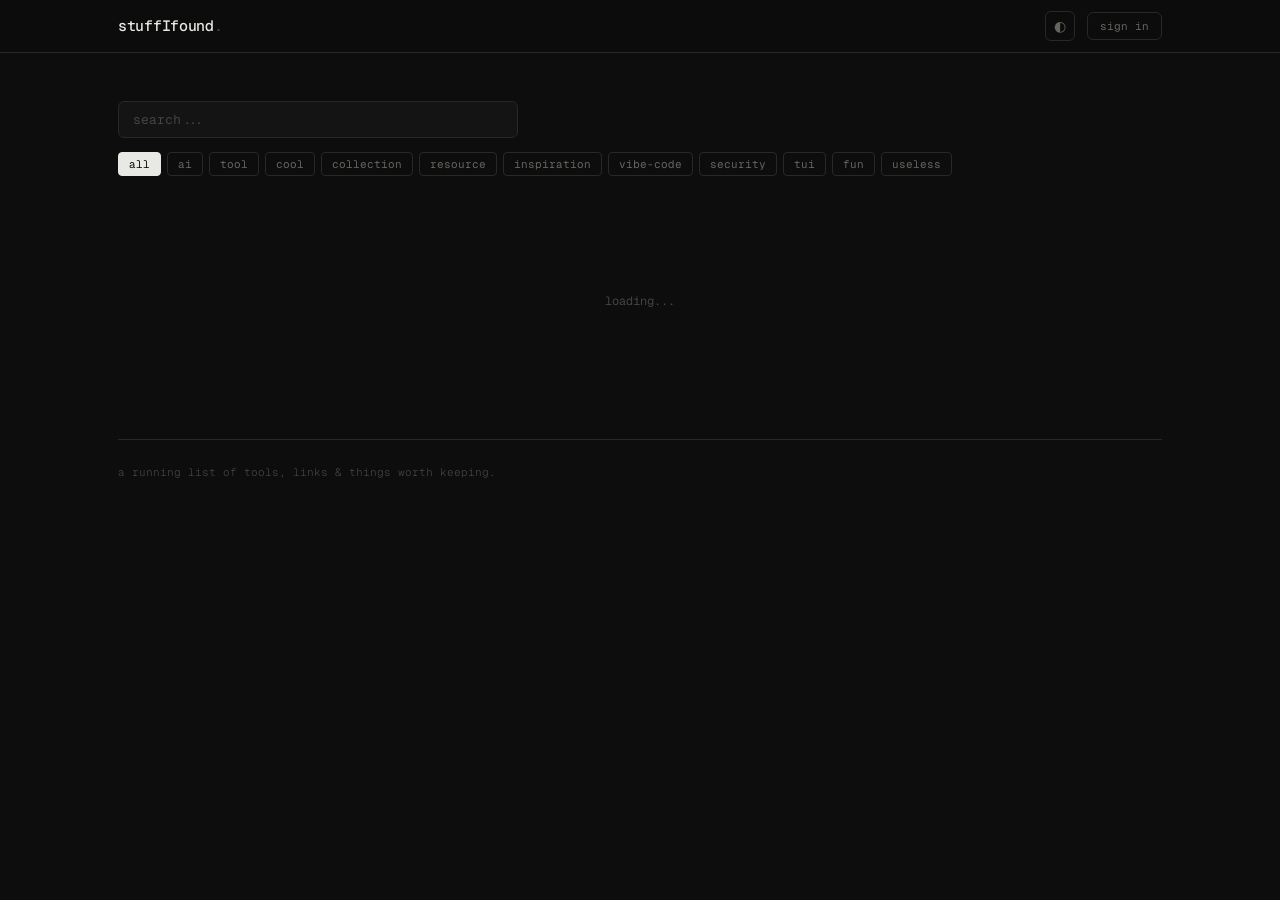
==== index.html @ 28830408 "moving docs to root" ====
<!DOCTYPE html>
<html lang="en">
<head>
  <meta charset="UTF-8" />
  <meta name="viewport" content="width=device-width, initial-scale=1.0" />
  <title>stuffIfound</title>
  <link rel="preconnect" href="https://fonts.googleapis.com" />
  <link href="https://fonts.googleapis.com/css2?family=Geist+Mono:wght@300;400;500&family=Instrument+Sans:wght@400;500;600&display=swap" rel="stylesheet" />
  <link rel="icon" type="image/png" href="../assets/icon.png" />
  <link rel="stylesheet" href="style.css" />
</head>
<body>

  <header>
    <div class="header-inner">
      <div class="logo">stuffIfound<span class="logo-dot">.</span></div>
      <div class="header-right">
        <span id="tool-count" class="meta-count"></span>
        <button id="theme-toggle" class="btn-theme" title="toggle theme">◐</button>
        <!-- Auth: shown when logged out -->
        <button id="login-btn" class="btn-login">sign in</button>
        <!-- Auth: shown when logged in -->
        <div id="user-menu" class="user-menu" style="display:none">
          <img id="user-avatar" class="user-avatar" src="" alt="" />
          <span id="user-name" class="user-name"></span>
          <button id="signout-btn" class="btn-signout">sign out</button>
        </div>
        <button id="add-btn" class="btn-add" style="display:none">+ add</button>
      </div>
    </div>
  </header>

  <main>
    <div class="controls">
      <div class="search-wrap">
        <input type="text" id="search" placeholder="search..." autocomplete="off" spellcheck="false" />
        <span id="search-clear" class="search-clear" style="display:none">✕</span>
      </div>
      <div class="tag-filters" id="tag-filters">
        <button class="tag-btn active" data-tag="ALL">all</button>
        <button class="tag-btn" data-tag="AI">ai</button>
        <button class="tag-btn" data-tag="TOOL">tool</button>
        <button class="tag-btn" data-tag="COOL">cool</button>
        <button class="tag-btn" data-tag="COLLECTION">collection</button>
        <button class="tag-btn" data-tag="RESOURCE">resource</button>
        <button class="tag-btn" data-tag="INSPIRATION">inspiration</button>
        <button class="tag-btn" data-tag="VIBE-CODE">vibe-code</button>
        <button class="tag-btn" data-tag="SECURITY">security</button>
        <button class="tag-btn" data-tag="TUI">tui</button>
        <button class="tag-btn" data-tag="FUN">fun</button>
        <button class="tag-btn" data-tag="USELESS">useless</button>
      </div>
    </div>

    <div id="tools-grid" class="tools-grid">
      <div class="loading">loading<span class="dots"><span>.</span><span>.</span><span>.</span></span></div>
    </div>
    <div id="no-results" class="no-results" style="display:none">nothing found.</div>
    <p class="footer-sub">a running list of tools, links &amp; things worth keeping.</p>
  </main>

  <!-- Login Modal -->
  <div id="login-modal" class="modal-overlay" style="display:none">
    <div class="modal modal--narrow">
      <div class="modal-header">
        <span class="modal-title">sign in</span>
        <button id="login-modal-close" class="modal-close">✕</button>
      </div>
      <div class="modal-body">
        <p class="auth-hint">sign in to add, edit, or remove your own entries.</p>
        <button id="gh-login-btn" class="btn-oauth btn-oauth--gh">
          <svg width="16" height="16" viewBox="0 0 24 24" fill="currentColor"><path d="M12 0C5.37 0 0 5.37 0 12c0 5.31 3.435 9.795 8.205 11.385.6.105.825-.255.825-.57 0-.285-.015-1.23-.015-2.235-3.015.555-3.795-.735-4.035-1.41-.135-.345-.72-1.41-1.23-1.695-.42-.225-1.02-.78-.015-.795.945-.015 1.62.87 1.845 1.23 1.08 1.815 2.805 1.305 3.495.99.105-.78.42-1.305.765-1.605-2.67-.3-5.46-1.335-5.46-5.925 0-1.305.465-2.385 1.23-3.225-.12-.3-.54-1.53.12-3.18 0 0 1.005-.315 3.3 1.23.96-.27 1.98-.405 3-.405s2.04.135 3 .405c2.295-1.56 3.3-1.23 3.3-1.23.66 1.65.24 2.88.12 3.18.765.84 1.23 1.905 1.23 3.225 0 4.605-2.805 5.625-5.475 5.925.435.375.81 1.095.81 2.22 0 1.605-.015 2.895-.015 3.3 0 .315.225.69.825.57A12.02 12.02 0 0 0 24 12c0-6.63-5.37-12-12-12z"/></svg>
          continue with github
        </button>
        <button id="google-login-btn" class="btn-oauth btn-oauth--google">
          <svg width="16" height="16" viewBox="0 0 24 24"><path fill="#4285F4" d="M22.56 12.25c0-.78-.07-1.53-.2-2.25H12v4.26h5.92c-.26 1.37-1.04 2.53-2.21 3.31v2.77h3.57c2.08-1.92 3.28-4.74 3.28-8.09z"/><path fill="#34A853" d="M12 23c2.97 0 5.46-.98 7.28-2.66l-3.57-2.77c-.98.66-2.23 1.06-3.71 1.06-2.86 0-5.29-1.93-6.16-4.53H2.18v2.84C3.99 20.53 7.7 23 12 23z"/><path fill="#FBBC05" d="M5.84 14.09c-.22-.66-.35-1.36-.35-2.09s.13-1.43.35-2.09V7.07H2.18C1.43 8.55 1 10.22 1 12s.43 3.45 1.18 4.93l3.66-2.84z"/><path fill="#EA4335" d="M12 5.38c1.62 0 3.06.56 4.21 1.64l3.15-3.15C17.45 2.09 14.97 1 12 1 7.7 1 3.99 3.47 2.18 7.07l3.66 2.84c.87-2.6 3.3-4.53 6.16-4.53z"/></svg>
          continue with google
        </button>
      </div>
    </div>
  </div>

  <!-- Add / Edit Tool Modal -->
  <div id="modal-overlay" class="modal-overlay" style="display:none">
    <div class="modal">
      <div class="modal-header">
        <span id="modal-title" class="modal-title">add something</span>
        <button id="modal-close" class="modal-close">✕</button>
      </div>
      <div class="modal-body">
        <input type="hidden" id="f-edit-id" />
        <div class="field">
          <label>name <span class="req">*</span></label>
          <input type="text" id="f-name" placeholder="e.g. ripgrep" spellcheck="false" />
        </div>
        <div class="field">
          <label>link <span class="req">*</span></label>
          <input type="url" id="f-link" placeholder="https://..." spellcheck="false" />
        </div>
        <div class="field">
          <label>description <span class="req">*</span></label>
          <textarea id="f-desc" placeholder="what is it? keep it short." rows="3"></textarea>
        </div>
        <div class="field">
          <label>tags <span class="req">*</span></label>
          <div class="tag-select" id="tag-select">
            <button class="tag-option" data-tag="AI">ai</button>
            <button class="tag-option" data-tag="TOOL">tool</button>
            <button class="tag-option" data-tag="COOL">cool</button>
            <button class="tag-option" data-tag="COLLECTION">collection</button>
            <button class="tag-option" data-tag="RESOURCE">resource</button>
            <button class="tag-option" data-tag="INSPIRATION">inspiration</button>
            <button class="tag-option" data-tag="VIBE-CODE">vibe-code</button>
            <button class="tag-option" data-tag="SECURITY">security</button>
            <button class="tag-option" data-tag="TUI">tui</button>
            <button class="tag-option" data-tag="FUN">fun</button>
            <button class="tag-option" data-tag="USELESS">useless</button>
          </div>
        </div>
        <div id="form-error" class="form-error" style="display:none"></div>
        <button id="submit-btn" class="btn-submit">submit →</button>
        <div id="submit-success" class="submit-success" style="display:none">✓ saved!</div>
      </div>
    </div>
  </div>

  <!-- Delete confirm -->
  <div id="delete-modal" class="modal-overlay" style="display:none">
    <div class="modal modal--narrow">
      <div class="modal-header">
        <span class="modal-title">remove entry</span>
        <button id="delete-cancel" class="modal-close">✕</button>
      </div>
      <div class="modal-body">
        <p class="auth-hint">are you sure? this can't be undone.</p>
        <div class="delete-actions">
          <button id="delete-cancel-btn" class="btn-cancel">cancel</button>
          <button id="delete-confirm-btn" class="btn-delete">remove</button>
        </div>
      </div>
    </div>
  </div>

  <script>
    window.SUPABASE_URL      = 'https://btuajyhjhvxzfzkemvkx.supabase.co';
    window.SUPABASE_ANON_KEY = 'eyJhbGciOiJIUzI1NiIsInR5cCI6IkpXVCJ9.eyJpc3MiOiJzdXBhYmFzZSIsInJlZiI6ImJ0dWFqeWhqaHZ4emZ6a2Vtdmt4Iiwicm9sZSI6ImFub24iLCJpYXQiOjE3NzMwNzQwMDEsImV4cCI6MjA4ODY1MDAwMX0.UKPr-fYV262MgIxJuiR35uJQwhbqYlqmtvy7ois1IlY';
  </script>
  <script src="https://cdn.jsdelivr.net/npm/@supabase/supabase-js@2"></script>
  <script src="script.js"></script>
</body>
</html>
---- style.css ----
/* ── Reset ─────────────────────────────────────────────────── */
*, *::before, *::after { box-sizing: border-box; margin: 0; padding: 0; }

/* ── Dark theme (default) ──────────────────────────────────── */
:root {
  --bg:      #0d0d0d;
  --bg2:     #141414;
  --border:  #282828;
  --border2: #383838;
  --text:    #e8e8e4;
  --muted:   #666660;
  --muted2:  #444440;
  --tag-bg:  #1c1c1c;
  --shadow:  rgba(0,0,0,0.5);
  --mono:    'Geist Mono', monospace;
  --sans:    'Instrument Sans', sans-serif;
  --radius:  6px;
}

/* ── Light theme ───────────────────────────────────────────── */
[data-theme="light"] {
  --bg:      #fafaf9;
  --bg2:     #ffffff;
  --border:  #e8e8e5;
  --border2: #d4d4cf;
  --text:    #1a1a18;
  --muted:   #999990;
  --muted2:  #b8b8b0;
  --tag-bg:  #f0f0ee;
  --shadow:  rgba(0,0,0,0.08);
}

html { scroll-behavior: smooth; }

body {
  background: var(--bg);
  color: var(--text);
  font-family: var(--sans);
  font-size: 14px;
  line-height: 1.6;
  min-height: 100vh;
  -webkit-font-smoothing: antialiased;
  transition: background 0.2s, color 0.2s;
}

/* ── Header ────────────────────────────────────────────────── */
header {
  border-bottom: 1px solid var(--border);
  position: sticky;
  top: 0;
  z-index: 100;
  background: color-mix(in srgb, var(--bg) 88%, transparent);
  backdrop-filter: blur(12px);
  transition: background 0.2s, border-color 0.2s;
}

.header-inner {
  max-width: 1100px;
  margin: 0 auto;
  padding: 0 28px;
  height: 52px;
  display: flex;
  align-items: center;
  justify-content: space-between;
}

.logo {
  font-family: var(--mono);
  font-size: 15px;
  font-weight: 500;
  color: var(--text);
  letter-spacing: -0.3px;
}
.logo-dot { color: var(--muted2); }

.header-right {
  display: flex;
  align-items: center;
  gap: 12px;
}

.meta-count {
  font-family: var(--mono);
  font-size: 11px;
  color: var(--muted);
}

.btn-theme {
  font-size: 14px;
  background: none;
  border: 1px solid var(--border);
  color: var(--muted);
  width: 30px;
  height: 30px;
  border-radius: var(--radius);
  cursor: pointer;
  display: flex;
  align-items: center;
  justify-content: center;
  transition: border-color 0.15s, color 0.15s;
  line-height: 1;
}
.btn-theme:hover { border-color: var(--border2); color: var(--text); }

.btn-add {
  font-family: var(--mono);
  font-size: 11px;
  font-weight: 500;
  background: var(--text);
  border: none;
  color: var(--bg);
  padding: 7px 14px;
  border-radius: var(--radius);
  cursor: pointer;
  transition: opacity 0.15s;
  letter-spacing: 0.2px;
}
.btn-add:hover { opacity: 0.75; }

/* ── Main ──────────────────────────────────────────────────── */
main {
  max-width: 1100px;
  margin: 0 auto;
  padding: 48px 28px 100px;
}

.hero { margin-bottom: 40px; }

.hero-sub {
  font-size: 14px;
  color: var(--muted);
  font-family: var(--mono);
  font-weight: 300;
}

/* ── Controls ──────────────────────────────────────────────── */
.controls {
  display: flex;
  flex-direction: column;
  gap: 14px;
  margin-bottom: 36px;
}

.search-wrap {
  position: relative;
  display: flex;
  align-items: center;
  max-width: 400px;
}

#search {
  width: 100%;
  background: var(--bg2);
  border: 1px solid var(--border);
  color: var(--text);
  font-family: var(--mono);
  font-size: 13px;
  padding: 9px 36px 9px 14px;
  border-radius: var(--radius);
  outline: none;
  transition: border-color 0.15s, background 0.2s;
}
#search::placeholder { color: var(--muted2); }
#search:focus { border-color: var(--border2); }

.search-clear {
  position: absolute;
  right: 12px;
  color: var(--muted2);
  cursor: pointer;
  font-size: 11px;
  transition: color 0.12s;
}
.search-clear:hover { color: var(--text); }

.tag-filters { display: flex; flex-wrap: wrap; gap: 6px; }

.tag-btn {
  font-family: var(--mono);
  font-size: 11px;
  background: transparent;
  border: 1px solid var(--border);
  color: var(--muted);
  padding: 4px 10px;
  border-radius: 4px;
  cursor: pointer;
  transition: all 0.12s;
}
.tag-btn:hover { border-color: var(--border2); color: var(--text); }
.tag-btn.active {
  background: var(--text);
  border-color: var(--text);
  color: var(--bg);
}

/* ── Grid ──────────────────────────────────────────────────── */
.tools-grid {
  display: grid;
  grid-template-columns: repeat(auto-fill, minmax(320px, 1fr));
  gap: 12px;
}

/* ── Card ──────────────────────────────────────────────────── */
.tool-card {
  background: var(--bg2);
  border: 1px solid var(--border);
  border-radius: var(--radius);
  padding: 18px 20px;
  display: flex;
  flex-direction: column;
  gap: 8px;
  transition: border-color 0.15s, box-shadow 0.15s, background 0.2s;
  animation: fadeUp 0.2s ease both;
}
.tool-card--link {
  cursor: pointer;
}
.tool-card--link:hover {
  border-color: var(--border2);
  box-shadow: 0 2px 16px var(--shadow);
}
.tool-card--link:hover .card-name {
  text-decoration: underline;
  text-underline-offset: 3px;
}
.card-top {
  display: flex;
  flex-direction: column;
  gap: 8px;
  flex: 1;
}

@keyframes fadeUp {
  from { opacity: 0; transform: translateY(6px); }
  to   { opacity: 1; transform: translateY(0); }
}

.card-tags { display: flex; flex-wrap: wrap; gap: 5px; }

.card-tag {
  font-family: var(--mono);
  font-size: 9px;
  font-weight: 500;
  letter-spacing: 0.6px;
  padding: 2px 7px;
  border-radius: 0;
  background: transparent;
  border: 1px solid;
  text-transform: uppercase;
}

/* Tag colors — vibrant border + matching text, no fill */
.tag-AI         { color: #4ade80; border-color: #4ade80; }
.tag-TOOL       { color: #60a5fa; border-color: #60a5fa; }
.tag-COOL       { color: #fbbf24; border-color: #fbbf24; }
.tag-COLLECTION { color: #c084fc; border-color: #c084fc; }
.tag-RESOURCE   { color: #fb923c; border-color: #fb923c; }
.tag-INSPIRATION{ color: #f472b6; border-color: #f472b6; }
.tag-VIBE-CODE  { color: #34d399; border-color: #34d399; }
.tag-SECURITY   { color: #f87171; border-color: #f87171; }
.tag-TUI        { color: #86efac; border-color: #86efac; }
.tag-FUN        { color: #fdba74; border-color: #fdba74; }
.tag-USELESS    { color: var(--muted); border-color: var(--muted); }

/* Light mode — slightly deeper tones for contrast */
[data-theme="light"] .tag-AI         { color: #16a34a; border-color: #16a34a; }
[data-theme="light"] .tag-TOOL       { color: #2563eb; border-color: #2563eb; }
[data-theme="light"] .tag-COOL       { color: #d97706; border-color: #d97706; }
[data-theme="light"] .tag-COLLECTION { color: #7c3aed; border-color: #7c3aed; }
[data-theme="light"] .tag-RESOURCE   { color: #ea580c; border-color: #ea580c; }
[data-theme="light"] .tag-INSPIRATION{ color: #db2777; border-color: #db2777; }
[data-theme="light"] .tag-VIBE-CODE  { color: #0d9488; border-color: #0d9488; }
[data-theme="light"] .tag-SECURITY   { color: #dc2626; border-color: #dc2626; }
[data-theme="light"] .tag-TUI        { color: #15803d; border-color: #15803d; }
[data-theme="light"] .tag-FUN        { color: #c2410c; border-color: #c2410c; }
[data-theme="light"] .tag-USELESS    { color: var(--muted); border-color: var(--muted); }

.card-name {
  font-size: 14px;
  font-weight: 600;
  color: var(--text);
  line-height: 1.3;
}

.card-desc {
  font-size: 13px;
  color: var(--muted);
  line-height: 1.55;
  flex: 1;
}

.card-footer {
  display: flex;
  align-items: center;
  justify-content: space-between;
  margin-top: 8px;
  padding-top: 10px;
  border-top: 1px solid var(--border);
  gap: 8px;
}
.card-by {
  font-family: var(--mono);
  font-size: 10px;
  color: var(--muted2);
}
.card-date {
  font-family: var(--mono);
  font-size: 10px;
  color: var(--muted2);
  flex-shrink: 0;
}

/* ── Loading ───────────────────────────────────────────────── */
.loading {
  grid-column: 1 / -1;
  padding: 80px 0;
  font-family: var(--mono);
  font-size: 12px;
  color: var(--muted2);
  display: flex;
  align-items: center;
  justify-content: center;
}

.dots span { animation: dotPulse 1.2s infinite; display: inline-block; }
.dots span:nth-child(2) { animation-delay: 0.2s; }
.dots span:nth-child(3) { animation-delay: 0.4s; }

@keyframes dotPulse {
  0%, 80%, 100% { opacity: 0.2; }
  40%           { opacity: 1; }
}

.no-results {
  font-family: var(--mono);
  font-size: 12px;
  color: var(--muted2);
  padding: 80px 0;
  text-align: center;
}

/* ── Modal ─────────────────────────────────────────────────── */
.modal-overlay {
  position: fixed;
  inset: 0;
  background: rgba(0,0,0,0.6);
  backdrop-filter: blur(6px);
  z-index: 200;
  display: flex;
  align-items: center;
  justify-content: center;
  padding: 24px;
}

.modal {
  background: var(--bg2);
  border: 1px solid var(--border);
  border-radius: 10px;
  width: 100%;
  max-width: 480px;
  max-height: 90vh;
  overflow-y: auto;
  box-shadow: 0 8px 48px var(--shadow);
  animation: modalIn 0.18s ease;
}

@keyframes modalIn {
  from { opacity: 0; transform: translateY(10px) scale(0.99); }
  to   { opacity: 1; transform: translateY(0) scale(1); }
}

.modal-header {
  display: flex;
  align-items: center;
  justify-content: space-between;
  padding: 20px 24px 16px;
  border-bottom: 1px solid var(--border);
}

.modal-title {
  font-family: var(--mono);
  font-size: 13px;
  font-weight: 500;
  color: var(--text);
}

.modal-close {
  background: none;
  border: none;
  color: var(--muted2);
  font-size: 14px;
  cursor: pointer;
  padding: 4px;
  transition: color 0.12s;
}
.modal-close:hover { color: var(--text); }

.modal-body {
  padding: 20px 24px 24px;
  display: flex;
  flex-direction: column;
  gap: 16px;
}

.field { display: flex; flex-direction: column; gap: 6px; }

.field label {
  font-family: var(--mono);
  font-size: 11px;
  color: var(--muted);
}

.req      { color: var(--muted2); }
.optional { color: var(--muted2); font-size: 10px; }

.field input,
.field textarea {
  background: var(--bg);
  border: 1px solid var(--border);
  color: var(--text);
  font-family: var(--mono);
  font-size: 13px;
  padding: 9px 12px;
  border-radius: var(--radius);
  outline: none;
  transition: border-color 0.15s, background 0.2s;
  resize: none;
}
.field input::placeholder,
.field textarea::placeholder { color: var(--muted2); }
.field input:focus,
.field textarea:focus { border-color: var(--border2); }

.tag-select { display: flex; flex-wrap: wrap; gap: 6px; }

.tag-option {
  font-family: var(--mono);
  font-size: 11px;
  background: transparent;
  border: 1px solid var(--border);
  color: var(--muted);
  padding: 4px 10px;
  border-radius: 4px;
  cursor: pointer;
  transition: all 0.12s;
}
.tag-option:hover { border-color: var(--border2); color: var(--text); }
.tag-option.selected {
  background: var(--text);
  border-color: var(--text);
  color: var(--bg);
}

.form-error {
  font-family: var(--mono);
  font-size: 11px;
  color: #f87171;
  padding: 8px 12px;
  border-radius: var(--radius);
  background: #2b0d0d;
  border: 1px solid #3d1515;
}
[data-theme="light"] .form-error {
  color: #c0392b;
  background: #fdf0ef;
  border-color: #f5c6c2;
}

.btn-submit {
  font-family: var(--mono);
  font-size: 12px;
  font-weight: 500;
  background: var(--text);
  border: none;
  color: var(--bg);
  padding: 11px;
  border-radius: var(--radius);
  cursor: pointer;
  width: 100%;
  transition: opacity 0.15s;
}
.btn-submit:hover    { opacity: 0.75; }
.btn-submit:disabled { opacity: 0.3; cursor: not-allowed; }

.submit-success {
  font-family: var(--mono);
  font-size: 12px;
  color: #4ade80;
  text-align: center;
}
[data-theme="light"] .submit-success { color: #2d7a4f; }

/* ── Scrollbar ─────────────────────────────────────────────── */
::-webkit-scrollbar       { width: 5px; }
::-webkit-scrollbar-track { background: transparent; }
::-webkit-scrollbar-thumb { background: var(--border2); border-radius: 3px; }

/* ── Responsive ────────────────────────────────────────────── */
@media (max-width: 600px) {
  .header-inner { padding: 0 18px; }
  main { padding: 32px 18px 80px; }
  .search-wrap { max-width: 100%; }
}

/* ── Footer subtitle ───────────────────────────────────────── */
.footer-sub {
  font-family: var(--mono);
  font-size: 11px;
  font-weight: 300;
  color: var(--muted2);
  margin-top: 48px;
  padding-top: 24px;
  border-top: 1px solid var(--border);
}

/* ── Auth header ───────────────────────────────────────────── */
.btn-login {
  font-family: var(--mono);
  font-size: 11px;
  background: transparent;
  border: 1px solid var(--border);
  color: var(--muted);
  padding: 6px 12px;
  border-radius: var(--radius);
  cursor: pointer;
  transition: all 0.15s;
}
.btn-login:hover { border-color: var(--border2); color: var(--text); }

.user-menu {
  display: flex;
  align-items: center;
  gap: 8px;
}

.user-avatar {
  width: 24px;
  height: 24px;
  border-radius: 50%;
  object-fit: cover;
  border: 1px solid var(--border);
}

.user-name {
  font-family: var(--mono);
  font-size: 11px;
  color: var(--muted);
  max-width: 120px;
  overflow: hidden;
  text-overflow: ellipsis;
  white-space: nowrap;
}

.btn-signout {
  font-family: var(--mono);
  font-size: 10px;
  background: transparent;
  border: 1px solid var(--border);
  color: var(--muted);
  padding: 4px 8px;
  border-radius: var(--radius);
  cursor: pointer;
  transition: all 0.15s;
}
.btn-signout:hover { border-color: var(--border2); color: var(--text); }

/* ── Auth modal ────────────────────────────────────────────── */
.modal--narrow { max-width: 340px; }

.auth-hint {
  font-family: var(--mono);
  font-size: 11px;
  color: var(--muted);
  margin-bottom: 16px;
  line-height: 1.6;
}

.btn-oauth {
  width: 100%;
  display: flex;
  align-items: center;
  justify-content: center;
  gap: 10px;
  font-family: var(--mono);
  font-size: 12px;
  padding: 11px;
  border-radius: var(--radius);
  cursor: pointer;
  border: 1px solid var(--border);
  transition: all 0.15s;
  margin-bottom: 8px;
}

.btn-oauth--gh {
  background: var(--bg);
  color: var(--text);
}
.btn-oauth--gh:hover { border-color: var(--border2); background: var(--bg3, var(--bg2)); }

.btn-oauth--google {
  background: var(--bg);
  color: var(--text);
}
.btn-oauth--google:hover { border-color: var(--border2); background: var(--bg3, var(--bg2)); }

/* ── Owner badge ───────────────────────────────────────────── */
.owner-badge {
  font-family: var(--mono);
  font-size: 9px;
  font-weight: 500;
  letter-spacing: 0.5px;
  padding: 2px 7px;
  border-radius: 0;
  border: 1px solid var(--muted2);
  color: var(--muted);
  text-transform: uppercase;
}

/* ── Card actions (edit / remove) ──────────────────────────── */
.card-actions {
  display: flex;
  gap: 6px;
  margin-top: 6px;
  padding-top: 10px;
  border-top: 1px solid var(--border);
}

.btn-edit, .btn-delete {
  font-family: var(--mono);
  font-size: 10px;
  background: transparent;
  border: 1px solid var(--border);
  color: var(--muted);
  padding: 3px 10px;
  border-radius: var(--radius);
  cursor: pointer;
  transition: all 0.12s;
}
.btn-edit:hover   { border-color: var(--border2); color: var(--text); }
.btn-delete:hover { border-color: #f87171; color: #f87171; }

[data-theme="light"] .btn-delete:hover { border-color: #dc2626; color: #dc2626; }

/* ── Delete confirm modal ──────────────────────────────────── */
.delete-actions {
  display: flex;
  gap: 8px;
}

.btn-cancel {
  flex: 1;
  font-family: var(--mono);
  font-size: 12px;
  background: transparent;
  border: 1px solid var(--border);
  color: var(--muted);
  padding: 10px;
  border-radius: var(--radius);
  cursor: pointer;
  transition: all 0.15s;
}
.btn-cancel:hover { border-color: var(--border2); color: var(--text); }

.btn-delete-confirm, .btn-delete {
  font-family: var(--mono);
}



#delete-confirm-btn {
  flex: 1;
  font-family: var(--mono);
  font-size: 12px;
  background: transparent;
  border: 1px solid #f87171;
  color: #f87171;
  padding: 10px;
  border-radius: var(--radius);
  cursor: pointer;
  transition: all 0.15s;
}
#delete-confirm-btn:hover { background: #f87171; color: #000; }

[data-theme="light"] #delete-confirm-btn         { border-color: #dc2626; color: #dc2626; }
[data-theme="light"] #delete-confirm-btn:hover   { background: #dc2626; color: #fff; }
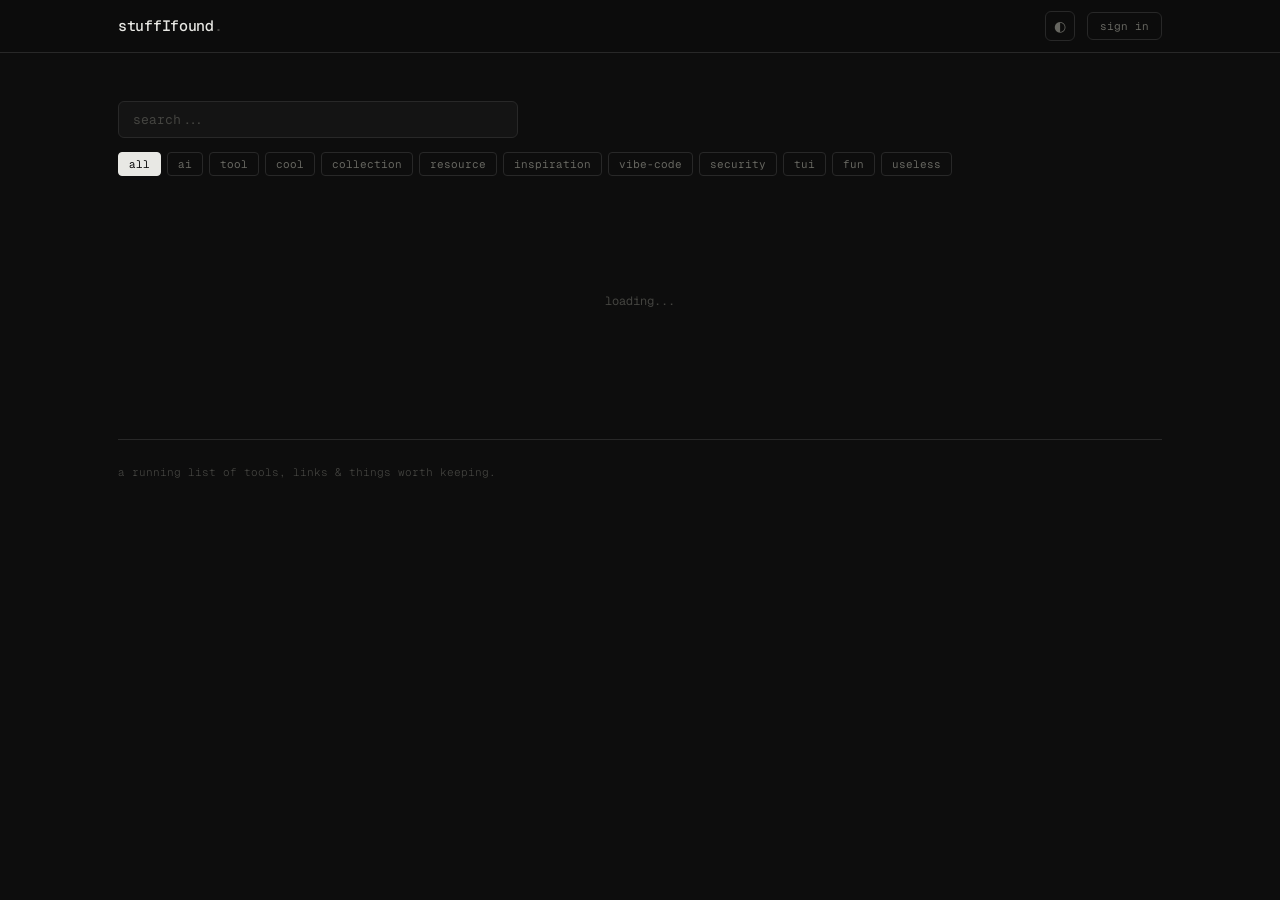
==== commit 4343d052: "some query injection fixes" ====
--- a/index.html
+++ b/index.html
@@ -29,6 +29,12 @@
       </div>
     </div>
   </header>
+
+  <!-- Admin bar (only visible to admin) -->
+  <div id="admin-bar" class="admin-bar" style="display:none">
+    <span>⚠ <span id="admin-count">0</span> pending submissions</span>
+    <button id="admin-toggle" class="btn-admin-toggle">review</button>
+  </div>
 
   <main>
     <div class="controls">
@@ -99,7 +105,8 @@
         </div>
         <div class="field">
           <label>description <span class="req">*</span></label>
-          <textarea id="f-desc" placeholder="what is it? keep it short." rows="3"></textarea>
+          <textarea id="f-desc" placeholder="what is it? keep it short." rows="3" maxlength="280"></textarea>
+          <span id="desc-count" class="desc-count">0 / 280</span>
         </div>
         <div class="field">
           <label>tags <span class="req">*</span></label>
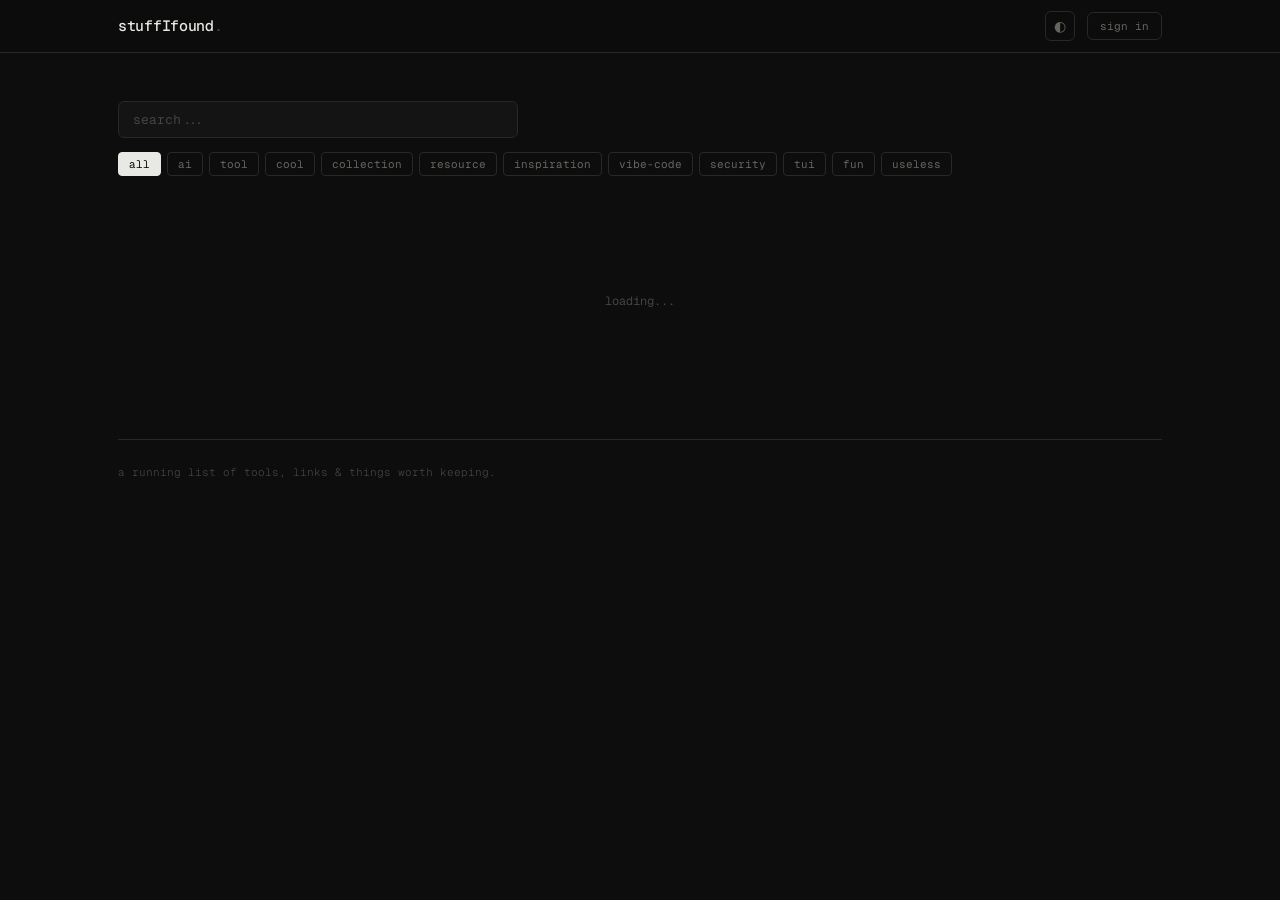
==== commit f41d4737: "further fixes" ====
--- a/index.html
+++ b/index.html
@@ -29,13 +29,6 @@
       </div>
     </div>
   </header>
-
-  <!-- Admin bar (only visible to admin) -->
-  <div id="admin-bar" class="admin-bar" style="display:none">
-    <span>⚠ <span id="admin-count">0</span> pending submissions</span>
-    <button id="admin-toggle" class="btn-admin-toggle">review</button>
-  </div>
-
   <main>
     <div class="controls">
       <div class="search-wrap">
--- a/style.css
+++ b/style.css
@@ -682,4 +682,79 @@
 #delete-confirm-btn:hover { background: #f87171; color: #000; }
 
 [data-theme="light"] #delete-confirm-btn         { border-color: #dc2626; color: #dc2626; }
-[data-theme="light"] #delete-confirm-btn:hover   { background: #dc2626; color: #fff; }+[data-theme="light"] #delete-confirm-btn:hover   { background: #dc2626; color: #fff; }
+
+/* ── Admin bar ─────────────────────────────────────────────── */
+.admin-bar {
+  background: #2b1a00;
+  border-bottom: 1px solid #ffaa4444;
+  padding: 10px 28px;
+  display: flex;
+  align-items: center;
+  justify-content: space-between;
+  font-family: var(--mono);
+  font-size: 12px;
+  color: #fdba74;
+  gap: 12px;
+}
+[data-theme="light"] .admin-bar {
+  background: #fdf3e8;
+  border-bottom-color: #fdba7488;
+  color: #905010;
+}
+
+.btn-admin-toggle {
+  font-family: var(--mono);
+  font-size: 11px;
+  background: transparent;
+  border: 1px solid #fdba74;
+  color: #fdba74;
+  padding: 4px 12px;
+  border-radius: var(--radius);
+  cursor: pointer;
+  transition: all 0.15s;
+  flex-shrink: 0;
+}
+.btn-admin-toggle:hover { background: #fdba74; color: #000; }
+
+/* ── Approve / reject buttons ──────────────────────────────── */
+.btn-approve {
+  font-family: var(--mono);
+  font-size: 10px;
+  background: transparent;
+  border: 1px solid #4ade80;
+  color: #4ade80;
+  padding: 3px 10px;
+  border-radius: var(--radius);
+  cursor: pointer;
+  transition: all 0.12s;
+}
+.btn-approve:hover { background: #4ade80; color: #000; }
+
+.btn-reject {
+  font-family: var(--mono);
+  font-size: 10px;
+  background: transparent;
+  border: 1px solid #f87171;
+  color: #f87171;
+  padding: 3px 10px;
+  border-radius: var(--radius);
+  cursor: pointer;
+  transition: all 0.12s;
+}
+.btn-reject:hover { background: #f87171; color: #000; }
+
+[data-theme="light"] .btn-approve { border-color: #16a34a; color: #16a34a; }
+[data-theme="light"] .btn-approve:hover { background: #16a34a; color: #fff; }
+[data-theme="light"] .btn-reject  { border-color: #dc2626; color: #dc2626; }
+[data-theme="light"] .btn-reject:hover  { background: #dc2626; color: #fff; }
+
+/* ── Desc char counter ─────────────────────────────────────── */
+.desc-count {
+  font-family: var(--mono);
+  font-size: 10px;
+  color: var(--muted2);
+  text-align: right;
+  display: block;
+  margin-top: 4px;
+}
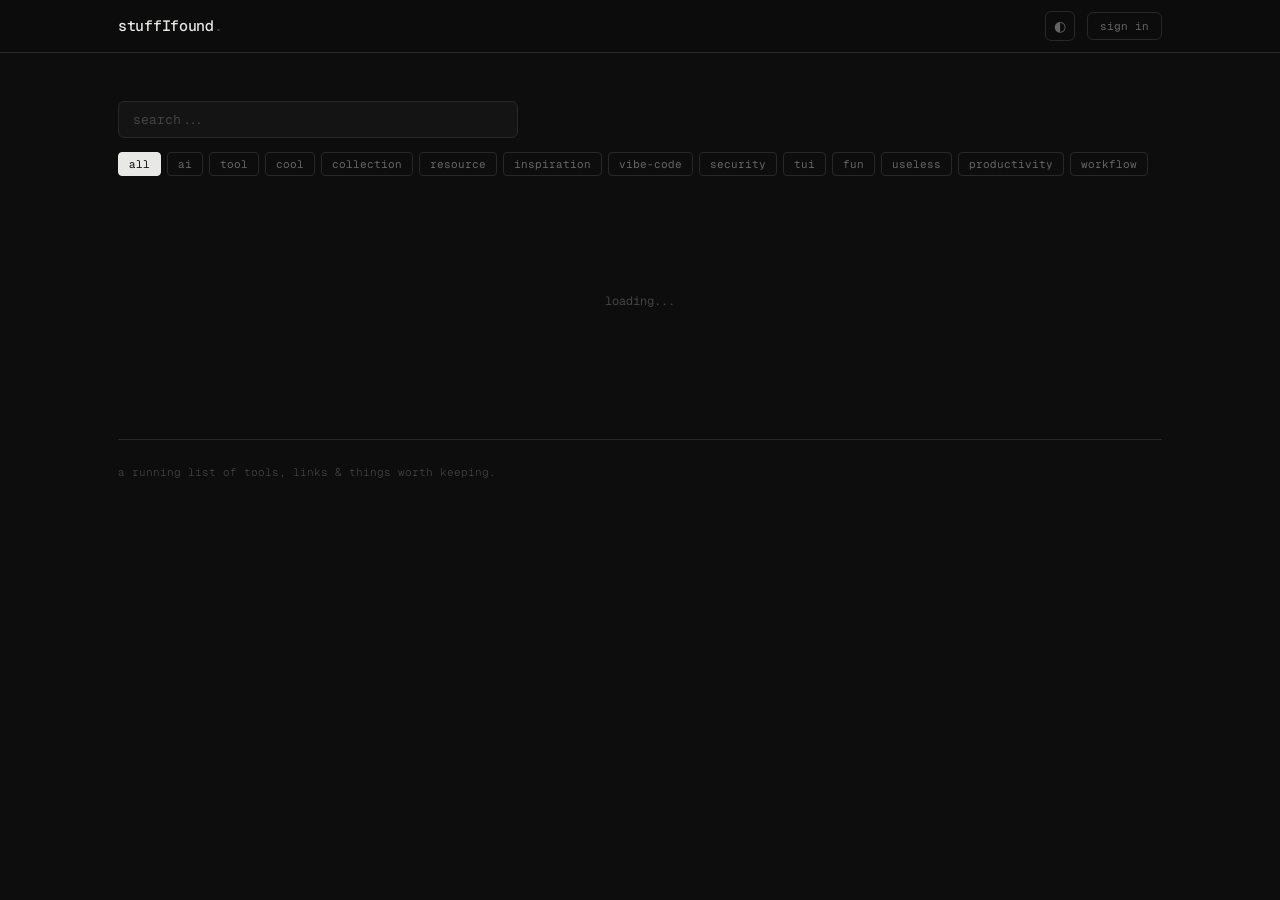
==== commit df51c5f3: "refactor: tags removal and addition" ====
--- a/index.html
+++ b/index.html
@@ -48,6 +48,8 @@
         <button class="tag-btn" data-tag="TUI">tui</button>
         <button class="tag-btn" data-tag="FUN">fun</button>
         <button class="tag-btn" data-tag="USELESS">useless</button>
+        <button class="tag-btn" data-tag="PRODUCTIVITY">productivity</button>
+        <button class="tag-btn" data-tag="WORKFLOW">workflow</button>
       </div>
     </div>
 
@@ -115,6 +117,18 @@
             <button class="tag-option" data-tag="TUI">tui</button>
             <button class="tag-option" data-tag="FUN">fun</button>
             <button class="tag-option" data-tag="USELESS">useless</button>
+            <button class="tag-option" data-tag="PRODUCTIVITY">productivity</button>
+            <button class="tag-option" data-tag="WORKFLOW">workflow</button>
+          </div>
+        </div>
+        <div class="field">
+          <label>platforms <span class="optional">(optional — skip for websites)</span></label>
+          <div class="tag-select" id="platform-select">
+            <button class="platform-option" data-platform="Linux">linux</button>
+            <button class="platform-option" data-platform="Windows">windows</button>
+            <button class="platform-option" data-platform="MacOS">macos</button>
+            <button class="platform-option" data-platform="Android">android</button>
+            <button class="platform-option" data-platform="iOS">ios</button>
           </div>
         </div>
         <div id="form-error" class="form-error" style="display:none"></div>
--- a/style.css
+++ b/style.css
@@ -260,7 +260,9 @@
 .tag-SECURITY   { color: #f87171; border-color: #f87171; }
 .tag-TUI        { color: #86efac; border-color: #86efac; }
 .tag-FUN        { color: #fdba74; border-color: #fdba74; }
-.tag-USELESS    { color: var(--muted); border-color: var(--muted); }
+.tag-USELESS      { color: var(--muted); border-color: var(--muted); }
+.tag-PRODUCTIVITY { color: #38bdf8; border-color: #38bdf8; }
+.tag-WORKFLOW     { color: #a78bfa; border-color: #a78bfa; }
 
 /* Light mode — slightly deeper tones for contrast */
 [data-theme="light"] .tag-AI         { color: #16a34a; border-color: #16a34a; }
@@ -273,7 +275,9 @@
 [data-theme="light"] .tag-SECURITY   { color: #dc2626; border-color: #dc2626; }
 [data-theme="light"] .tag-TUI        { color: #15803d; border-color: #15803d; }
 [data-theme="light"] .tag-FUN        { color: #c2410c; border-color: #c2410c; }
-[data-theme="light"] .tag-USELESS    { color: var(--muted); border-color: var(--muted); }
+[data-theme="light"] .tag-USELESS      { color: var(--muted); border-color: var(--muted); }
+.tag-PRODUCTIVITY { color: #38bdf8; border-color: #38bdf8; }
+.tag-WORKFLOW     { color: #a78bfa; border-color: #a78bfa; }
 
 .card-name {
   font-size: 14px;
@@ -757,4 +761,42 @@
   text-align: right;
   display: block;
   margin-top: 4px;
+}
+
+/* ── Platform badges ───────────────────────────────────────── */
+.card-platforms {
+  display: flex;
+  flex-wrap: wrap;
+  gap: 4px;
+}
+
+.card-platform {
+  font-family: var(--mono);
+  font-size: 9px;
+  font-weight: 500;
+  letter-spacing: 0.4px;
+  padding: 2px 6px;
+  border-radius: 0;
+  background: transparent;
+  border: 1px solid var(--muted2);
+  color: var(--muted);
+  text-transform: uppercase;
+}
+
+.platform-option {
+  font-family: var(--mono);
+  font-size: 11px;
+  background: transparent;
+  border: 1px solid var(--border);
+  color: var(--muted);
+  padding: 4px 10px;
+  border-radius: 4px;
+  cursor: pointer;
+  transition: all 0.12s;
+}
+.platform-option:hover { border-color: var(--border2); color: var(--text); }
+.platform-option.selected {
+  background: var(--text);
+  border-color: var(--text);
+  color: var(--bg);
 }
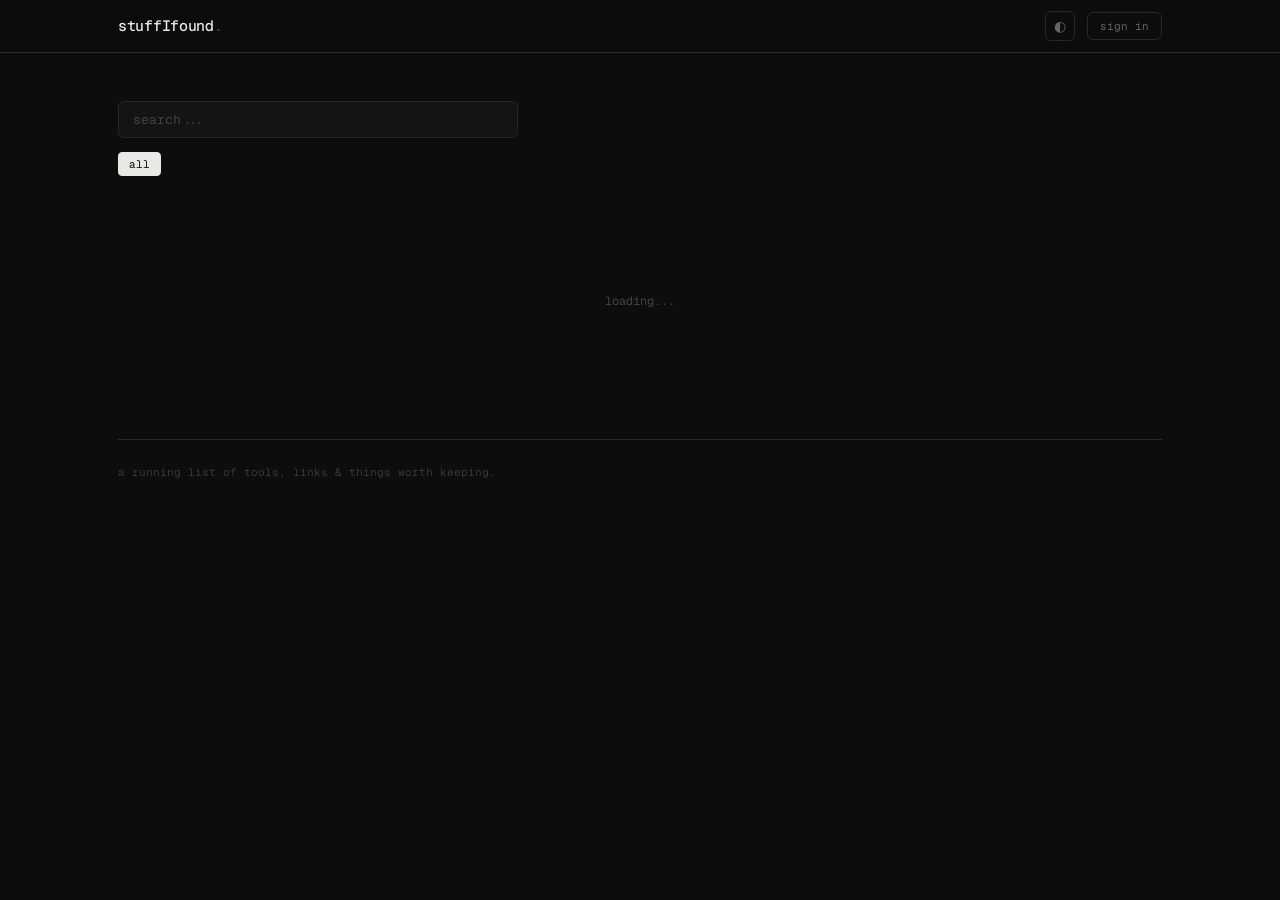
==== commit f58a934c: "feat: add admin UI, and refactor code setup." ====
--- a/index.html
+++ b/index.html
@@ -6,7 +6,7 @@
   <title>stuffIfound</title>
   <link rel="preconnect" href="https://fonts.googleapis.com" />
   <link href="https://fonts.googleapis.com/css2?family=Geist+Mono:wght@300;400;500&family=Instrument+Sans:wght@400;500;600&display=swap" rel="stylesheet" />
-  <link rel="icon" type="image/png" href="../assets/icon.png" />
+  <link rel="icon" type="image/png" href="assets/icon.png" />
   <link rel="stylesheet" href="style.css" />
 </head>
 <body>
@@ -17,19 +17,35 @@
       <div class="header-right">
         <span id="tool-count" class="meta-count"></span>
         <button id="theme-toggle" class="btn-theme" title="toggle theme">◐</button>
-        <!-- Auth: shown when logged out -->
         <button id="login-btn" class="btn-login">sign in</button>
-        <!-- Auth: shown when logged in -->
         <div id="user-menu" class="user-menu" style="display:none">
           <img id="user-avatar" class="user-avatar" src="" alt="" />
           <span id="user-name" class="user-name"></span>
+          <a id="admin-link" href="admin/" class="btn-admin" style="display:none">admin</a>
           <button id="signout-btn" class="btn-signout">sign out</button>
         </div>
         <button id="add-btn" class="btn-add" style="display:none">+ add</button>
       </div>
     </div>
   </header>
-  <main>
+
+  <!-- Ban screen -->
+  <div id="ban-screen" class="ban-screen" style="display:none">
+    <div class="ban-box">
+      <div class="ban-icon">⊘</div>
+      <h2>you've been banned.</h2>
+      <p id="ban-reason" class="ban-reason"></p>
+      <div id="unban-section">
+        <p class="ban-hint">think this is a mistake? send an unban request.</p>
+        <textarea id="unban-message" placeholder="explain why you should be unbanned..." rows="3"></textarea>
+        <button id="unban-submit" class="btn-submit">send request →</button>
+        <div id="unban-success" class="submit-success" style="display:none">✓ request sent — hang tight.</div>
+        <div id="unban-error" class="form-error" style="display:none"></div>
+      </div>
+    </div>
+  </div>
+
+  <main id="main-content">
     <div class="controls">
       <div class="search-wrap">
         <input type="text" id="search" placeholder="search..." autocomplete="off" spellcheck="false" />
@@ -37,22 +53,8 @@
       </div>
       <div class="tag-filters" id="tag-filters">
         <button class="tag-btn active" data-tag="ALL">all</button>
-        <button class="tag-btn" data-tag="AI">ai</button>
-        <button class="tag-btn" data-tag="TOOL">tool</button>
-        <button class="tag-btn" data-tag="COOL">cool</button>
-        <button class="tag-btn" data-tag="COLLECTION">collection</button>
-        <button class="tag-btn" data-tag="RESOURCE">resource</button>
-        <button class="tag-btn" data-tag="INSPIRATION">inspiration</button>
-        <button class="tag-btn" data-tag="VIBE-CODE">vibe-code</button>
-        <button class="tag-btn" data-tag="SECURITY">security</button>
-        <button class="tag-btn" data-tag="TUI">tui</button>
-        <button class="tag-btn" data-tag="FUN">fun</button>
-        <button class="tag-btn" data-tag="USELESS">useless</button>
-        <button class="tag-btn" data-tag="PRODUCTIVITY">productivity</button>
-        <button class="tag-btn" data-tag="WORKFLOW">workflow</button>
       </div>
     </div>
-
     <div id="tools-grid" class="tools-grid">
       <div class="loading">loading<span class="dots"><span>.</span><span>.</span><span>.</span></span></div>
     </div>
@@ -105,21 +107,7 @@
         </div>
         <div class="field">
           <label>tags <span class="req">*</span></label>
-          <div class="tag-select" id="tag-select">
-            <button class="tag-option" data-tag="AI">ai</button>
-            <button class="tag-option" data-tag="TOOL">tool</button>
-            <button class="tag-option" data-tag="COOL">cool</button>
-            <button class="tag-option" data-tag="COLLECTION">collection</button>
-            <button class="tag-option" data-tag="RESOURCE">resource</button>
-            <button class="tag-option" data-tag="INSPIRATION">inspiration</button>
-            <button class="tag-option" data-tag="VIBE-CODE">vibe-code</button>
-            <button class="tag-option" data-tag="SECURITY">security</button>
-            <button class="tag-option" data-tag="TUI">tui</button>
-            <button class="tag-option" data-tag="FUN">fun</button>
-            <button class="tag-option" data-tag="USELESS">useless</button>
-            <button class="tag-option" data-tag="PRODUCTIVITY">productivity</button>
-            <button class="tag-option" data-tag="WORKFLOW">workflow</button>
-          </div>
+          <div class="tag-select" id="tag-select"></div>
         </div>
         <div class="field">
           <label>platforms <span class="optional">(optional — skip for websites)</span></label>
@@ -160,6 +148,10 @@
     window.SUPABASE_ANON_KEY = 'eyJhbGciOiJIUzI1NiIsInR5cCI6IkpXVCJ9.eyJpc3MiOiJzdXBhYmFzZSIsInJlZiI6ImJ0dWFqeWhqaHZ4emZ6a2Vtdmt4Iiwicm9sZSI6ImFub24iLCJpYXQiOjE3NzMwNzQwMDEsImV4cCI6MjA4ODY1MDAwMX0.UKPr-fYV262MgIxJuiR35uJQwhbqYlqmtvy7ois1IlY';
   </script>
   <script src="https://cdn.jsdelivr.net/npm/@supabase/supabase-js@2"></script>
-  <script src="script.js"></script>
+  <script src="src/ui.js"></script>
+  <script src="src/tags.js"></script>
+  <script src="src/auth.js"></script>
+  <script src="src/submit.js"></script>
+  <script src="src/main.js"></script>
 </body>
 </html>
--- a/style.css
+++ b/style.css
@@ -799,4 +799,37 @@
   background: var(--text);
   border-color: var(--text);
   color: var(--bg);
-}+}
+
+/* ── Ban screen (main site) ────────────────────────────────── */
+.ban-screen {
+  display: flex;
+  align-items: center;
+  justify-content: center;
+  min-height: 60vh;
+  padding: 40px 20px;
+}
+.ban-box {
+  text-align: center;
+  max-width: 440px;
+  width: 100%;
+}
+.ban-icon { font-size: 48px; margin-bottom: 16px; opacity: 0.4; }
+.ban-box h2 { font-size: 20px; font-weight: 600; margin: 0 0 8px; color: var(--text); }
+.ban-reason { font-family: var(--mono); font-size: 12px; color: #f87171; margin-bottom: 20px; }
+.ban-hint { font-size: 13px; color: var(--muted); margin-bottom: 12px; }
+#unban-message {
+  width: 100%;
+  font-family: var(--mono);
+  font-size: 12px;
+  background: var(--bg2);
+  border: 1px solid var(--border);
+  color: var(--text);
+  padding: 10px;
+  border-radius: var(--radius);
+  resize: vertical;
+  outline: none;
+  margin-bottom: 10px;
+  box-sizing: border-box;
+}
+#unban-message:focus { border-color: var(--border2); }
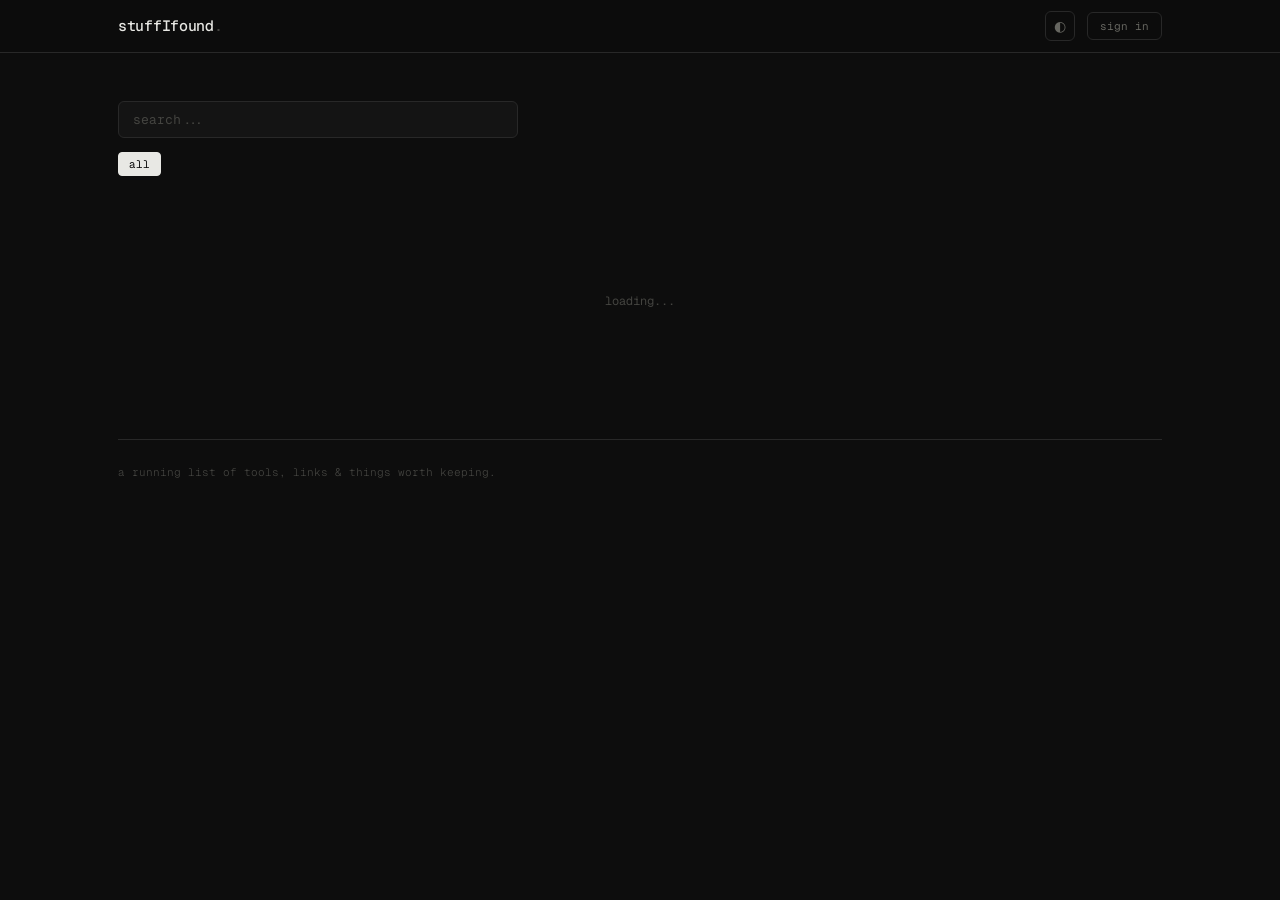
==== commit 2c443d46: "feat: add bookmark and report, with admin logs" ====
--- a/index.html
+++ b/index.html
@@ -151,6 +151,8 @@
   <script src="src/ui.js"></script>
   <script src="src/tags.js"></script>
   <script src="src/auth.js"></script>
+  <script src="src/bookmarks.js"></script>
+  <script src="src/report.js"></script>
   <script src="src/submit.js"></script>
   <script src="src/main.js"></script>
 </body>
--- a/style.css
+++ b/style.css
@@ -832,4 +832,65 @@
   margin-bottom: 10px;
   box-sizing: border-box;
 }
-#unban-message:focus { border-color: var(--border2); }+#unban-message:focus { border-color: var(--border2); }
+
+/* ── Bookmark button ───────────────────────────────────────── */
+.card-foot-actions {
+  display: flex;
+  align-items: center;
+  gap: 6px;
+  margin-left: auto;
+}
+
+.btn-bookmark {
+  display: inline-flex;
+  align-items: center;
+  gap: 4px;
+  background: transparent;
+  border: 1px solid var(--border);
+  color: var(--muted);
+  padding: 3px 7px;
+  border-radius: var(--radius);
+  cursor: pointer;
+  font-family: var(--mono);
+  font-size: 10px;
+  transition: all 0.15s;
+  line-height: 1;
+}
+.btn-bookmark:hover { border-color: var(--border2); color: var(--text); }
+.btn-bookmark.bookmarked {
+  color: #fbbf24;
+  border-color: #fbbf2466;
+  background: #fbbf2411;
+}
+.btn-bookmark.bookmarked:hover {
+  background: #fbbf2422;
+  border-color: #fbbf2499;
+}
+.bm-count {
+  font-size: 10px;
+  font-family: var(--mono);
+  line-height: 1;
+}
+
+/* ── Report button ─────────────────────────────────────────── */
+.btn-report {
+  background: transparent;
+  border: 1px solid transparent;
+  color: var(--muted2);
+  padding: 3px 5px;
+  border-radius: var(--radius);
+  cursor: pointer;
+  font-size: 11px;
+  transition: all 0.15s;
+  line-height: 1;
+  opacity: 0.4;
+}
+.btn-report:hover { color: #f87171; border-color: #f8717144; opacity: 1; }
+
+/* ── Saved filter button ───────────────────────────────────── */
+.btn-saved {
+  margin-left: 8px;
+  border-left: 1px solid var(--border);
+  padding-left: 12px !important;
+}
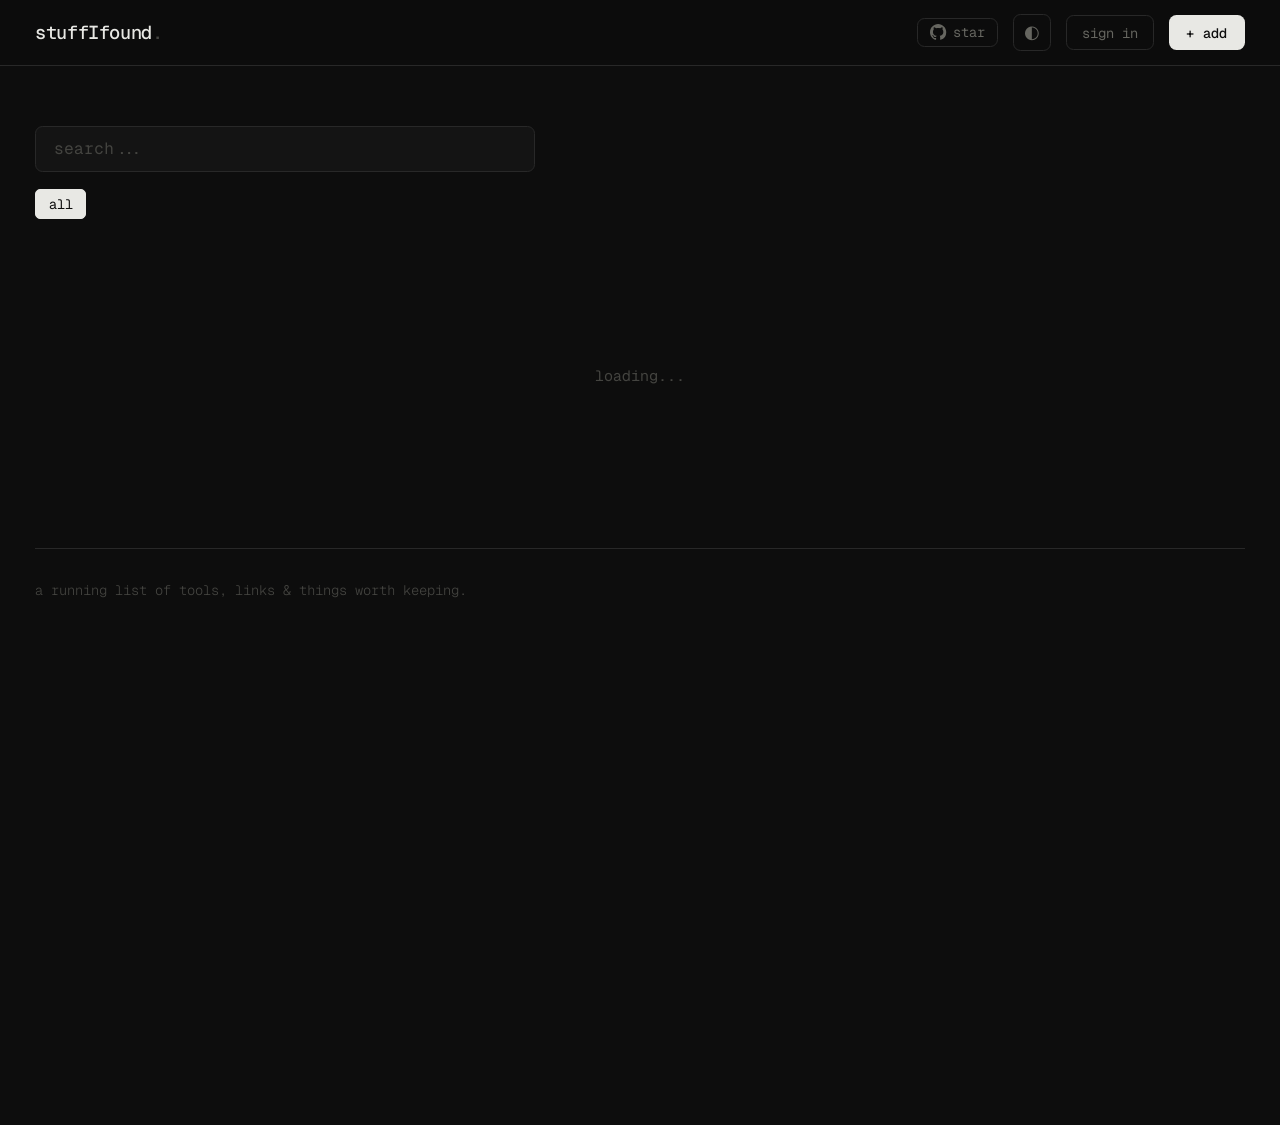
==== commit 20e466d8: "fix: add star on git, and add button to sign in for people who did not sign in" ====
--- a/index.html
+++ b/index.html
@@ -16,6 +16,10 @@
       <div class="logo">stuffIfound<span class="logo-dot">.</span></div>
       <div class="header-right">
         <span id="tool-count" class="meta-count"></span>
+        <a href="https://github.com/caffienerd/stuffIfound" target="_blank" rel="noopener noreferrer" class="btn-gh-star" title="star on github">
+          <svg width="13" height="13" viewBox="0 0 24 24" fill="currentColor"><path d="M12 0C5.37 0 0 5.37 0 12c0 5.31 3.435 9.795 8.205 11.385.6.105.825-.255.825-.57 0-.285-.015-1.23-.015-2.235-3.015.555-3.795-.735-4.035-1.41-.135-.345-.72-1.41-1.23-1.695-.42-.225-1.02-.78-.015-.795.945-.015 1.62.87 1.845 1.23 1.08 1.815 2.805 1.305 3.495.99.105-.78.42-1.305.765-1.605-2.67-.3-5.46-1.335-5.46-5.925 0-1.305.465-2.385 1.23-3.225-.12-.3-.54-1.53.12-3.18 0 0 1.005-.315 3.3 1.23.96-.27 1.98-.405 3-.405s2.04.135 3 .405c2.295-1.56 3.3-1.23 3.3-1.23.66 1.65.24 2.88.12 3.18.765.84 1.23 1.905 1.23 3.225 0 4.605-2.805 5.625-5.475 5.925.435.375.81 1.095.81 2.22 0 1.605-.015 2.895-.015 3.3 0 .315.225.69.825.57A12.02 12.02 0 0 0 24 12c0-6.63-5.37-12-12-12z"/></svg>
+          star
+        </a>
         <button id="theme-toggle" class="btn-theme" title="toggle theme">◐</button>
         <button id="login-btn" class="btn-login">sign in</button>
         <div id="user-menu" class="user-menu" style="display:none">
@@ -24,7 +28,7 @@
           <a id="admin-link" href="admin/" class="btn-admin" style="display:none">admin</a>
           <button id="signout-btn" class="btn-signout">sign out</button>
         </div>
-        <button id="add-btn" class="btn-add" style="display:none">+ add</button>
+        <button id="add-btn" class="btn-add">+ add</button>
       </div>
     </div>
   </header>
--- a/style.css
+++ b/style.css
@@ -30,7 +30,7 @@
   --shadow:  rgba(0,0,0,0.08);
 }
 
-html { scroll-behavior: smooth; }
+html { scroll-behavior: smooth; zoom: 1.25; }
 
 body {
   background: var(--bg);
@@ -568,6 +568,41 @@
 }
 .btn-signout:hover { border-color: var(--border2); color: var(--text); }
 
+/* ── btn-admin in header ─────────────────────────────────────── */
+a.btn-admin {
+  font-family: var(--mono);
+  font-size: 11px;
+  background: transparent;
+  border: 1px solid var(--border);
+  color: var(--muted);
+  padding: 4px 10px;
+  border-radius: var(--radius);
+  text-decoration: none;
+  display: inline-flex;
+  align-items: center;
+  line-height: 1;
+  transition: all 0.15s;
+}
+a.btn-admin:hover { border-color: var(--border2); color: var(--text); }
+
+/* ── GitHub star button ─────────────────────────────────────── */
+a.btn-gh-star {
+  font-family: var(--mono);
+  font-size: 11px;
+  background: transparent;
+  border: 1px solid var(--border);
+  color: var(--muted);
+  padding: 4px 10px;
+  border-radius: var(--radius);
+  text-decoration: none;
+  display: inline-flex;
+  align-items: center;
+  gap: 5px;
+  line-height: 1;
+  transition: all 0.15s;
+}
+a.btn-gh-star:hover { border-color: #fbbf24; color: #fbbf24; }
+
 /* ── Auth modal ────────────────────────────────────────────── */
 .modal--narrow { max-width: 340px; }
 
